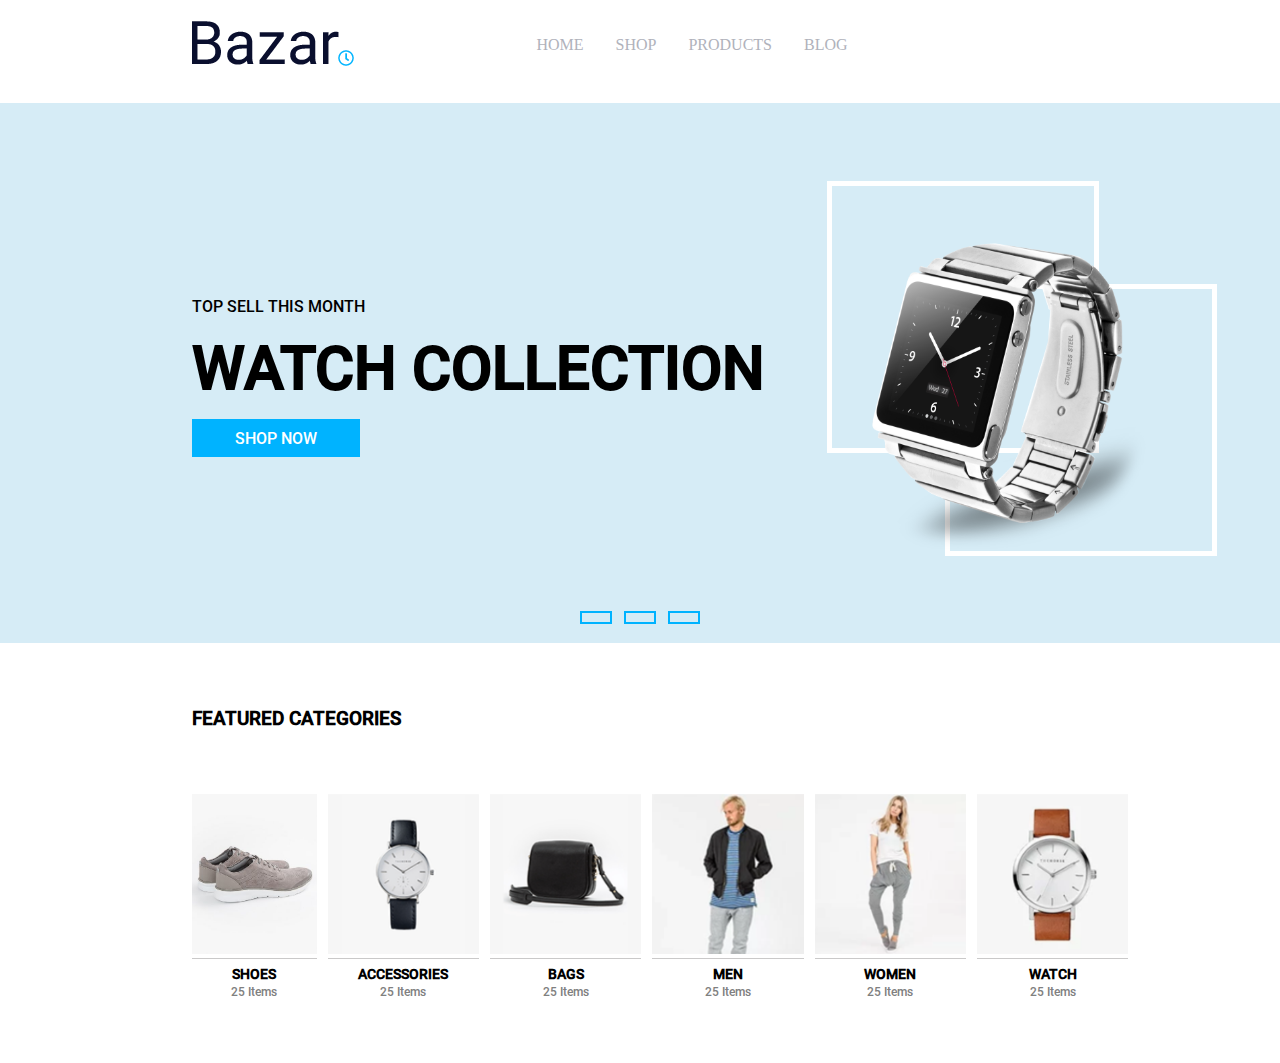
==== index.html @ 5bf284fb "Featured Categories added" ====
<!DOCTYPE html>
<html lang="en">
<head>
    <meta charset="UTF-8">
    <meta name="viewport" content="width=device-width, initial-scale=1.0">
    <title>E-commerce</title>
    <link rel="stylesheet" href="styles/style.css">
    <link rel="stylesheet" href="https://use.fontawesome.com/releases/v5.15.1/css/all.css" integrity="sha384-vp86vTRFVJgpjF9jiIGPEEqYqlDwgyBgEF109VFjmqGmIY/Y4HV4d3Gp2irVfcrp" crossorigin="anonymous">
</head>
<body>
    <header>
        <nav>
            <div class="logo">
                <img src="images/logo.png"  alt="">
            </div>
            <div class="main menu">
                <ul class="nav-links">
                    <li><a href="#">home</a></li>
                    <li><a href="#">Shop</a></li>
                    <li><a href="#">products</a></li>
                    <li><a href="#">blog</a></li>
                </ul>
            </div>
            <div class="icons menu">
                <ul class="nav-icons">
                    <li><a href="#"><i class="fas fa-search"></i></a></li>
                    <li><a href="#"><i class="fas fa-user"></i></a></li>
                    <li><a href="#"><i class="fas fa-heart"></i></a></li>
                    <li><a href="#"><i class="fas fa-shopping-cart"></i></a></li>
                   
                </ul>
            </div>
        </nav>
        
        <div class="slidershow">
<div class="slides">
    <!--Buttons for slider navigation-->
    <input type="radio" name="r" id="r1" checked>   
    <input type="radio" name="r" id="r2">   
    <input type="radio" name="r" id="r3">    
 <div class="slide s1">
     <!--Slider 1-->
     <div class="top-sell">
        <div class="slider">

            <div class="left">
                <p>top sell this month</p>
                <h1>watch collection</h1>
                <a href="#" class="btn">shop now</a>
            </div>
            
            <div class="right">
                <div class="boxPic">
                    <img src="images/watch.png" alt="">
                </div>
              <div class="boxes">
                <div class="upBox box"></div>
                <div class="downBox box"></div>
              </div>
            </div>
        </div>
    </div>
 </div>

       <div class="slide">
            <!--Slider 2-->
        <div class="top-sell">
            <div class="slider">

                <div class="left">
                    <p>top sell this month</p>
                    <h1>Perfume collection</h1>
                    <a href="#" class="btn">shop now</a>
                </div>
                
                <div class="right">
                    <div class="boxPic">
                        <img src="images/perfume.png" alt="">
                    </div>
                  <div class="boxes">
                    <div class="upBox box"></div>
                    <div class="downBox box"></div>
                  </div>
                </div>
            </div>
        </div>
       </div>

       <div class="slide">
        <!--Slider 3-->
   <div class="top-sell">
       <div class="slider">

           <div class="left">
               <p>top sell this month</p>
               <h1>Glasses collection</h1>
               <a href="#" class="btn">shop now</a>
           </div>
           
           <div class="right">
               <div class="boxPic">
                   <img src="images/glasses.png" alt="">
               </div>
             <div class="boxes">
               <div class="upBox box"></div>
               <div class="downBox box"></div>
             </div>
           </div>
       </div>
   </div>
   </div>
    </div>
    <div class="navigation">
        <label for="r1" class="bar"></label>
        <label for="r2" class="bar"></label>
        <label for="r3" class="bar"></label>
    </div>
    </div>
    </header>
    <div class="container">
        <section class="featuredCategories">
            <div class="featuredTitle">
               <div class="featuredLeft"> 
                   <h2>featured categories</h2>
                </div>
               <div class="featuredRight">
                <span><i class="fas fa-arrow-left"></i></span>
                <span><i class="fas fa-arrow-right"></i></span>
               </div>
            </div>
            <!--Content of featured product-->
            <div class="featuredContent">
                <div class="featuredProduct">
                    <div class="featuredBox">
                        <img src="images/0.png" alt="">
                    </div>

                    <div class="featuredData">
                        <h3 class="featuredName">shoes</h3>
                        <div class="featuredNoOfItems">25 Items</div>
                    </div>
                </div>
                <div class="featuredProduct">
                    <div class="featuredBox">
                        <img src="images/2.png" alt="">
                    </div>

                    <div class="featuredData">
                        <h3 class="featuredName">accessories</h3>
                        <div class="featuredNoOfItems">25 Items</div>
                    </div>
                </div>
                <div class="featuredProduct">
                    <div class="featuredBox">
                        <img src="images/3.png" alt="">
                    </div>

                    <div class="featuredData">
                        <h3 class="featuredName">bags</h3>
                        <div class="featuredNoOfItems">25 Items</div>
                    </div>
                </div>
                <div class="featuredProduct">
                    <div class="featuredBox">
                        <img src="images/4.png" alt="">
                    </div>

                    <div class="featuredData">
                        <h3 class="featuredName">men</h3>
                        <div class="featuredNoOfItems">25 Items</div>
                    </div>
                </div>
                <div class="featuredProduct">
                    <div class="featuredBox">
                        <img src="images/5.png" alt="">
                    </div>

                    <div class="featuredData">
                        <h3 class="featuredName">women</h3>
                        <div class="featuredNoOfItems">25 Items</div>
                    </div>
                </div>
                <div class="featuredProduct">
                    <div class="featuredBox">
                        <img src="images/6.png" alt="">
                    </div>

                    <div class="featuredData">
                        <h3 class="featuredName">watch</h3>
                        <div class="featuredNoOfItems">25 Items</div>
                    </div>
                </div>

            </div>
        </section>
    </div>
</body>
</html>
---- styles/style.css ----
:root {
  --grayMain: rgb(176, 178, 187);
  --blueMain: #00b3ff;
  --blueMilky: #d6ecf6;
}
@font-face {
  font-family: Roboto;
  src: url(../fonts/Roboto-Medium.ttf);
}
* {
  margin: 0;
  padding: 0;
  box-sizing: border-box;
}

nav {
  display: flex;
  align-items: center;
  justify-content: space-between;
  height: 10vh;
  width: 70%;
  margin: 0 auto;
}
nav ul {
  display: flex;
  list-style-type: none;
  text-transform: uppercase;
}
nav li {
  margin-left: 2rem;
}
nav a {
  text-decoration: none;
  color: var(--grayMain);
  font-size: 1rem;
  padding-bottom: 2.5rem;
}
nav a:hover {
  border-bottom: 4px solid var(--blueMain);
}

/*End of navbar*/

/*Slider*/

.top-sell {
  margin-top: 0.8rem;
  width: 100%;
  height: 60vh;
  background: var(--blueMilky);
  text-transform: uppercase;
}
.slider {
  width: 70%;
  margin: 0 auto;
  display: flex;
  justify-content: space-between;
  align-items: center;
  min-height: 100%;
}
.slider .left {
  line-height: 1.625;
  text-align: left;
  font-family: "Roboto";
}
.slider .left p {
  font-size: 1rem;
}
.slider .left h1 {
  font-size: 3.75rem;
  margin-bottom: 0.5rem;
}
.slider .btn {
  color: #fff;
  background: var(--blueMain);
  text-decoration: none;
  padding: 0.6rem 2.7rem;
}
.right {
  position: relative;
}
.boxes {
  position: absolute;
  top: 6rem;
  left: 4rem;
}
.box {
  width: 17rem;
  height: 17rem;
  background: transparent;
  border: 5px solid #fff;
  z-index: -1;
}
.upBox {
  position: absolute;
  z-index: 1;
  bottom: 16px;
  right: 53px;
}
.downBox {
  position: absolute;
  z-index: 3;
  right: -65px;
  bottom: -87px;
}
.boxPic {
  z-index: 4;
  width: 21rem;
  height: 21rem;
  position: absolute;
  top: -10rem;
  right: -5rem;
}
.boxPic img {
  width: 100%;
  height: 100%;
}
.slidershow {
  width: 100%;
  height: 100%;
  overflow: hidden;
}
.navigation {
  position: absolute;
  bottom: 1.2rem;
  bottom: 30%;
  left: 50%;
  transform: translateX(-50%);
  display: flex;
}
.bar {
  width: 2rem;
  height: 0.8rem;
  border: 2px solid var(--blueMain);
  margin: 6px;
  cursor: pointer;
  transition: 0.4s;
}
.bar:hover {
  background: var(--blueMain);
}
input[name="r"] {
  position: absolute;
  visibility: hidden;
}
.slides {
  width: 300%;
  display: flex;
}
.slide {
  width: 33.33333%;
  transition: 0.6s;
}
#r1:checked ~ .s1 {
  margin-left: 0;
}
#r2:checked ~ .s1 {
  margin-left: -33.33333%;
}
#r3:checked ~ .s1 {
  margin-left: -66.66666%;
}

/*FEATURED CATEGORIES*/

.container {
  width: 70%;
  margin: 4rem auto;
}
.featuredTitle {
  display: flex;
  align-items: center;
  justify-content: space-between;
}
.featuredLeft {
  text-transform: uppercase;
  font-family: "Roboto";
  font-size: 0.8rem;
}
.featuredRight span {
  margin-right: 1rem;
}
/*CONTENT OF FEATURED CATEGORIES*/
.featuredContent {
  margin: 4rem auto;
  display: grid;
  grid-template-columns: repeat(6, 1fr);
  grid-column-gap: 0.7rem;
  width: 100%;
}
.featuredBox {
  border-bottom: 1px solid rgba(161, 159, 159, 0.562);
}
.featuredData {
  text-align: center;
  text-transform: uppercase;
  font-family: "Roboto";
  font-size: 0.75rem;
  margin-top: 0.45rem;
}
.featuredData .featuredNoOfItems {
  color: gray;
  text-transform: capitalize;
  margin-top: 0.2rem;
}
.featuredBox img {
  height: 10rem;
}

@media only screen and (max-width: 768px) {
  .slider {
    width: 100%;
  }
  .slider .right {
    display: none;
  }
  .slider .left {
    width: 100%;
    display: flex;
    flex-direction: column;
    align-items: center;
    justify-content: center;
    line-height: 1.5;
    text-align: center;
  }

  .slider .left h1 {
    font-size: 3.3rem;
    line-height: 1;
    margin: 2rem auto;
  }
  .slider .btn {
    padding: 0.5rem 2rem;
  }
  .bar {
    width: 1.8rem;
    height: 0.8;
  }
}
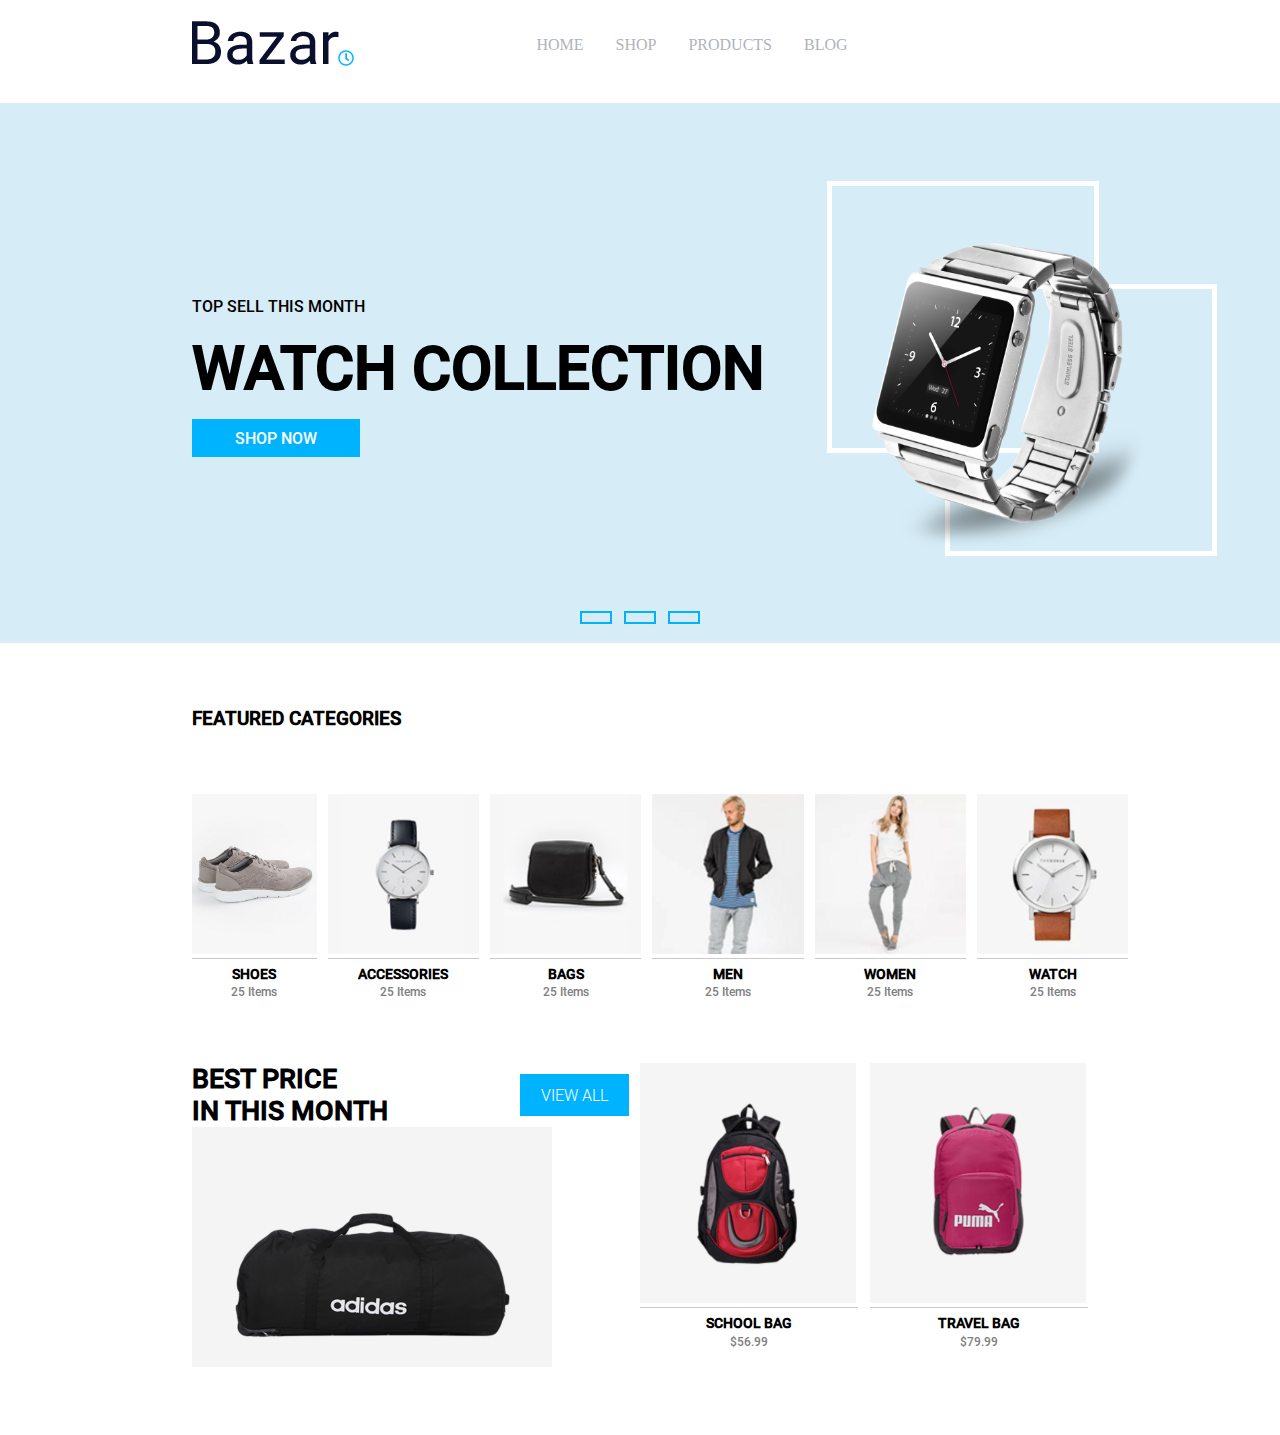
==== commit bc309885: "Best price in this month products added" ====
--- a/index.html
+++ b/index.html
@@ -139,6 +139,9 @@
                         <h3 class="featuredName">shoes</h3>
                         <div class="featuredNoOfItems">25 Items</div>
                     </div>
+                    <div class="info">
+                        <a href="#" class="button">view all</a>
+                    </div>
                 </div>
                 <div class="featuredProduct">
                     <div class="featuredBox">
@@ -149,6 +152,9 @@
                         <h3 class="featuredName">accessories</h3>
                         <div class="featuredNoOfItems">25 Items</div>
                     </div>
+                    <div class="info">
+                        <a href="#" class="button">view all</a>
+                    </div>
                 </div>
                 <div class="featuredProduct">
                     <div class="featuredBox">
@@ -159,6 +165,9 @@
                         <h3 class="featuredName">bags</h3>
                         <div class="featuredNoOfItems">25 Items</div>
                     </div>
+                    <div class="info">
+                        <a href="#" class="button">view all</a>
+                    </div>
                 </div>
                 <div class="featuredProduct">
                     <div class="featuredBox">
@@ -169,6 +178,9 @@
                         <h3 class="featuredName">men</h3>
                         <div class="featuredNoOfItems">25 Items</div>
                     </div>
+                    <div class="info">
+                        <a href="#" class="button">view all</a>
+                    </div>
                 </div>
                 <div class="featuredProduct">
                     <div class="featuredBox">
@@ -179,6 +191,9 @@
                         <h3 class="featuredName">women</h3>
                         <div class="featuredNoOfItems">25 Items</div>
                     </div>
+                    <div class="info">
+                        <a href="#" class="button">view all</a>
+                    </div>
                 </div>
                 <div class="featuredProduct">
                     <div class="featuredBox">
@@ -189,8 +204,44 @@
                         <h3 class="featuredName">watch</h3>
                         <div class="featuredNoOfItems">25 Items</div>
                     </div>
-                </div>
-
+                    <div class="info">
+                        <a href="#" class="button">view all</a>
+                    </div>
+                </div>
+
+            </div>
+            <div class="bestPrice">
+                <div class="featuredProduct price">
+                    <div class="bestPrice_title">
+                        <h2>best price <br> in this month</h2>
+                        <a href="#" class="button">view all</a>
+                    </div>
+                    <div class="featuredBox price priceFirst">
+                        <img src="images/7.png" alt="">
+                    </div>
+
+                </div>
+                <div class="featuredProduct price">
+                    <div class="featuredBox pricePic">
+                        <img src="images/8.png" alt="">
+                    </div>
+
+                    <div class="featuredData">
+                        <h3 class="featuredName">school bag</h3>
+                        <div class="featuredNoOfItems">$56.99</div>
+                    </div>
+                    
+                </div>
+                <div class="featuredProduct price">
+                    <div class="featuredBox pricePic">
+                        <img src="images/9.png" alt="">
+                    </div>
+
+                    <div class="featuredData">
+                        <h3 class="featuredName">travel bag</h3>
+                        <div class="featuredNoOfItems">$79.99</div>
+                    </div>
+                </div>
             </div>
         </section>
     </div>
--- a/styles/style.css
+++ b/styles/style.css
@@ -6,6 +6,10 @@
 @font-face {
   font-family: Roboto;
   src: url(../fonts/Roboto-Medium.ttf);
+}
+@font-face {
+  font-family: RobotoLight;
+  src: url(../fonts/Roboto-Light.ttf);
 }
 * {
   margin: 0;
@@ -180,6 +184,9 @@
 .featuredRight span {
   margin-right: 1rem;
 }
+.featuredRight span:hover {
+  cursor: pointer;
+}
 /*CONTENT OF FEATURED CATEGORIES*/
 .featuredContent {
   margin: 4rem auto;
@@ -207,6 +214,92 @@
   height: 10rem;
 }
 
+/*Hover on featured product*/
+.featuredProduct {
+  position: relative;
+}
+.featuredContent > .featuredProduct::before {
+  content: "";
+  position: absolute;
+  top: 0;
+  left: 0;
+  display: block;
+  width: 100%;
+  height: 100%;
+  background: #212642ec;
+  z-index: 2;
+  transition: 0.3s all;
+  opacity: 0;
+}
+.featuredProduct:hover::before {
+  opacity: 1;
+}
+
+.featuredProduct .info {
+  position: absolute;
+  z-index: 3;
+  color: #fff;
+  opacity: 0;
+  transition: 0.5s all;
+  top: 50%;
+  left: 50%;
+  transform: translate(-50%, -50%);
+  width: 100%;
+  /*Display flex is set so the button can take width of 100% of parent element*/
+  display: flex;
+  justify-content: center;
+  text-align: center;
+}
+.featuredProduct .info .button {
+  color: #fff;
+  background: var(--blueMain);
+  text-decoration: none;
+  text-transform: uppercase;
+  width: 100%;
+  padding: 0.7rem 0.1rem;
+  font-family: "RobotoLight";
+}
+
+.featuredProduct:hover .info {
+  opacity: 1;
+}
+
+/*Best price in this month*/
+.bestPrice {
+  display: grid;
+  grid-template-columns: 2fr 1fr 1fr;
+  grid-column-gap: 0.7rem;
+  width: 100%;
+}
+
+.bestPrice_title {
+  display: flex;
+  align-items: center;
+  justify-content: space-between;
+}
+.bestPrice_title h2 {
+  width: 50%;
+  text-transform: uppercase;
+  text-align: left;
+  font-family: "Roboto";
+  font-size: 1.7rem;
+}
+.bestPrice_title .button {
+  color: #fff;
+  background: var(--blueMain);
+  text-decoration: none;
+  text-transform: uppercase;
+  width: 25%;
+  padding: 0.7rem 0.1rem;
+  font-family: "RobotoLight";
+  text-align: center;
+}
+.priceFirst {
+  border-bottom: none;
+}
+.price img {
+  height: 15rem;
+}
 @media only screen and (max-width: 768px) {
   .slider {
     width: 100%;
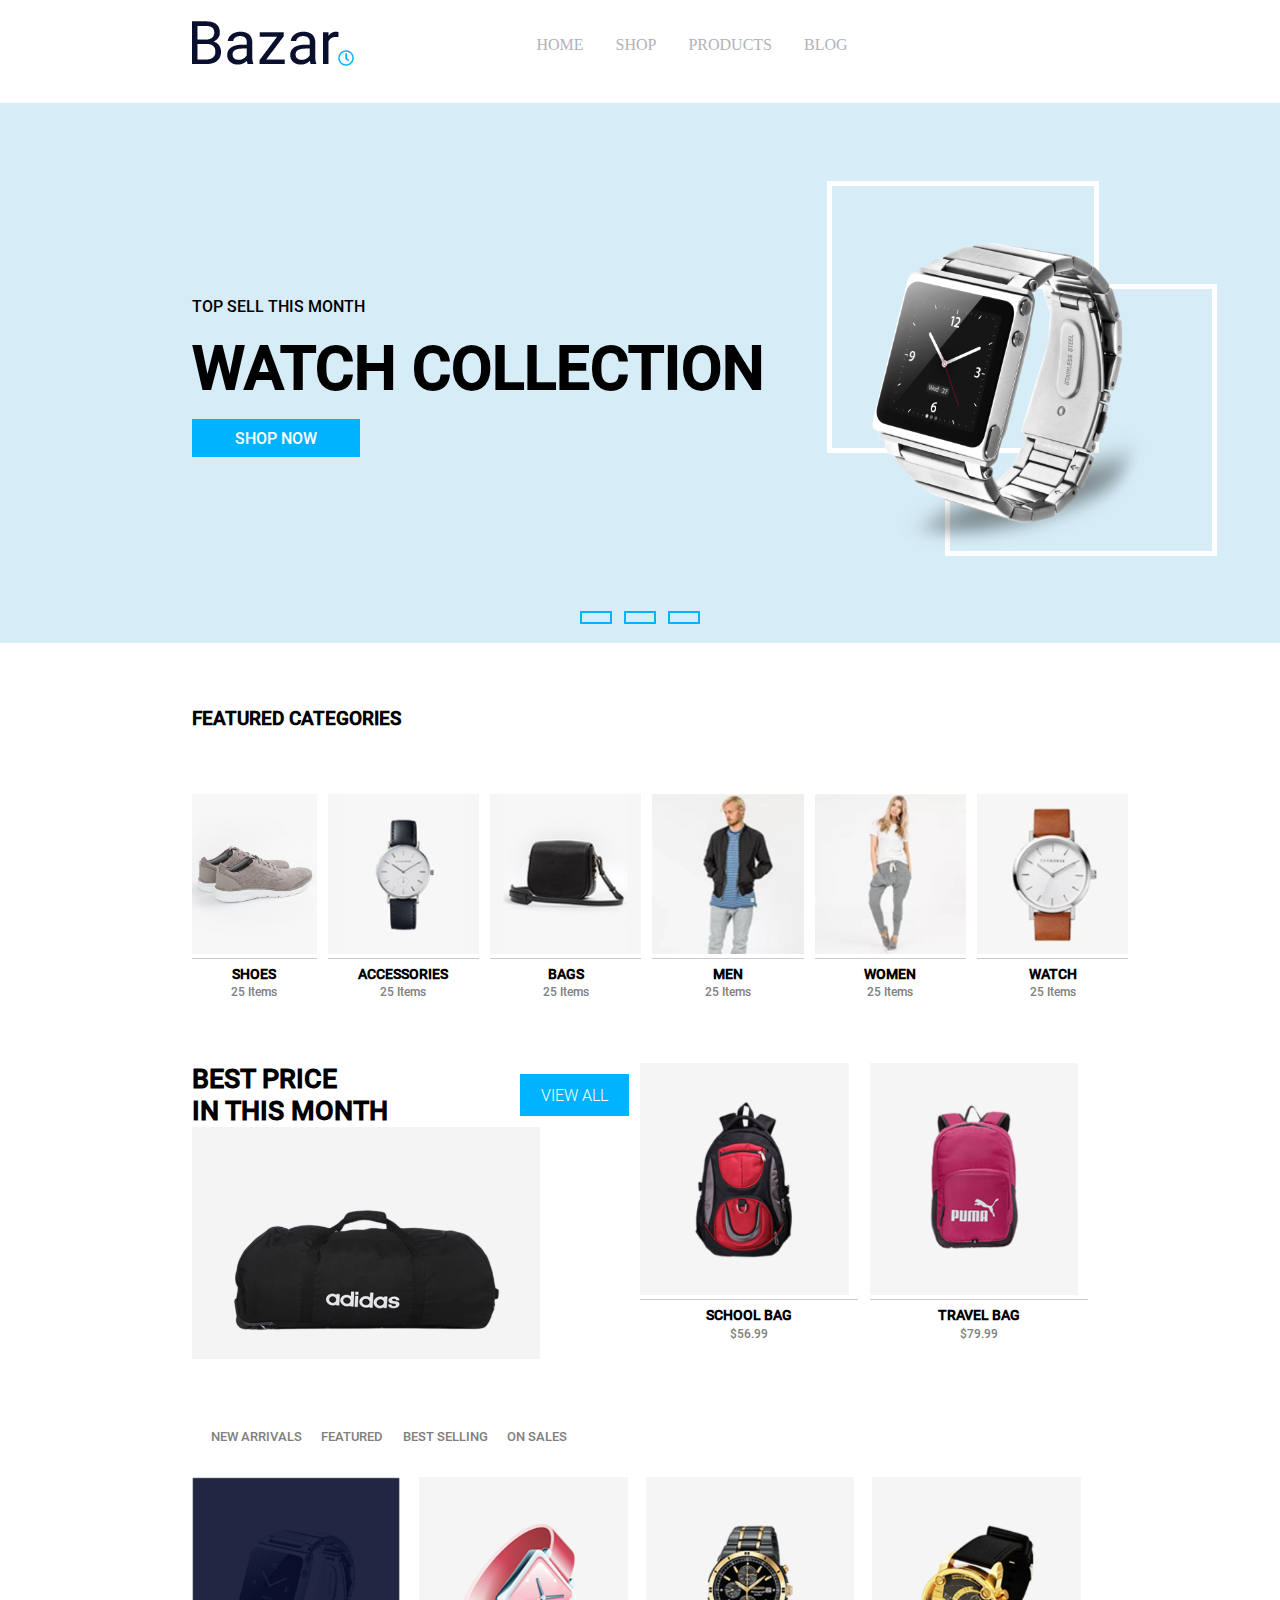
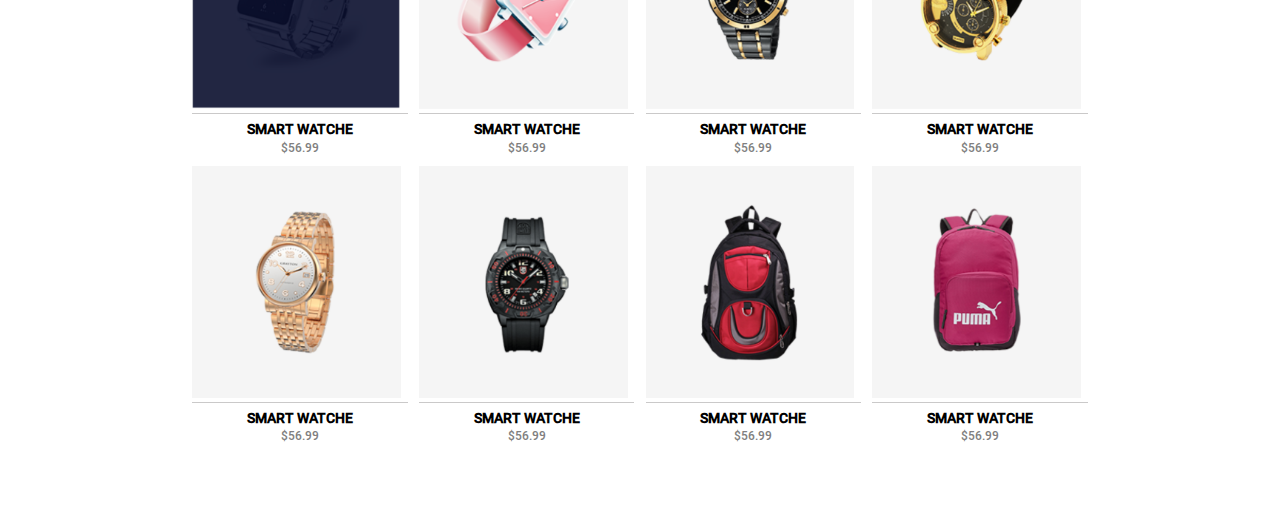
==== commit 59807b9c: "New Arrivals Products added" ====
--- a/index.html
+++ b/index.html
@@ -244,6 +244,99 @@
                 </div>
             </div>
         </section>
+        <section class="newArrivals">
+            <div class="featuredTitle">
+                <div class="featuredLeft arrivals"> 
+                    <ul>
+                        <li><a href="#">new arrivals</a></li>
+                        <li><a href="#">Featured</a></li>
+                        <li><a href="#">best selling</a></li>
+                        <li><a href="#">on sales</a></li>
+                    </ul>
+                 </div>
+                <div class="featuredRight">
+                 <span><i class="fas fa-arrow-left"></i></span>
+                 <span><i class="fas fa-arrow-right"></i></span>
+                </div>
+             </div>
+             <div class="newArrivals_products">
+                <div class="featuredProduct price">
+                    <div class="featuredBox pricePic">
+                        <img src="images/10.png" alt="">
+                    </div>
+                    <div class="featuredData">
+                        <h3 class="featuredName">Smart Watche</h3>
+                        <div class="featuredNoOfItems">$56.99</div>
+                    </div>
+                </div>
+                <div class="featuredProduct price">
+                    <div class="featuredBox pricePic">
+                        <img src="images/11.png" alt="">
+                    </div>
+                    <div class="featuredData">
+                        <h3 class="featuredName">Smart Watche</h3>
+                        <div class="featuredNoOfItems">$56.99</div>
+                    </div>
+                </div>
+                <div class="featuredProduct price">
+                    <div class="featuredBox pricePic">
+                        <img src="images/12.png" alt="">
+                    </div>
+                    <div class="featuredData">
+                        <h3 class="featuredName">Smart Watche</h3>
+                        <div class="featuredNoOfItems">$56.99</div>
+                    </div>
+                </div>
+                <div class="featuredProduct price">
+                    <div class="featuredBox pricePic">
+                        <img src="images/13.png" alt="">
+                    </div>
+                    <div class="featuredData">
+                        <h3 class="featuredName">Smart Watche</h3>
+                        <div class="featuredNoOfItems">$56.99</div>
+                    </div>
+                </div>
+
+                <!--Row 2-->
+
+                <div class="featuredProduct price">
+                    <div class="featuredBox pricePic">
+                        <img src="images/14.png" alt="">
+                    </div>
+                    <div class="featuredData">
+                        <h3 class="featuredName">Smart Watche</h3>
+                        <div class="featuredNoOfItems">$56.99</div>
+                    </div>
+                </div>
+                <div class="featuredProduct price">
+                    <div class="featuredBox pricePic">
+                        <img src="images/15.png" alt="">
+                    </div>
+                    <div class="featuredData">
+                        <h3 class="featuredName">Smart Watche</h3>
+                        <div class="featuredNoOfItems">$56.99</div>
+                    </div>
+                </div>
+                <div class="featuredProduct price">
+                    <div class="featuredBox pricePic">
+                        <img src="images/16.png" alt="">
+                    </div>
+                    <div class="featuredData">
+                        <h3 class="featuredName">Smart Watche</h3>
+                        <div class="featuredNoOfItems">$56.99</div>
+                    </div>
+                </div>
+                <div class="featuredProduct price">
+                    <div class="featuredBox pricePic">
+                        <img src="images/17.png" alt="">
+                    </div>
+                    <div class="featuredData">
+                        <h3 class="featuredName">Smart Watche</h3>
+                        <div class="featuredNoOfItems">$56.99</div>
+                    </div>
+                </div>
+             </div>
+        </section>
     </div>
 </body>
 </html>
--- a/styles/style.css
+++ b/styles/style.css
@@ -298,8 +298,41 @@
   border-bottom: none;
 }
 .price img {
-  height: 15rem;
-}
+  height: 14.5rem;
+}
+
+/*NEW ARRIVALS*/
+.newArrivals {
+  margin: 4rem auto;
+  width: 100%;
+}
+.arrivals ul {
+  display: flex;
+  list-style-type: none;
+}
+.arrivals li {
+  margin-left: 1.2rem;
+}
+.arrivals a {
+  text-decoration: none;
+  text-transform: uppercase;
+  color: gray;
+}
+.arrivals a:hover {
+  color: var(--blueMain);
+}
+
+/*NEW ARRIVALS PRODUCTS*/
+
+.newArrivals_products {
+  margin: 2rem auto;
+  display: grid;
+  grid-template-columns: repeat(4, 1fr);
+  grid-column-gap: 0.7rem;
+  row-gap: 0.7rem;
+  width: 100%;
+}
+
 @media only screen and (max-width: 768px) {
   .slider {
     width: 100%;
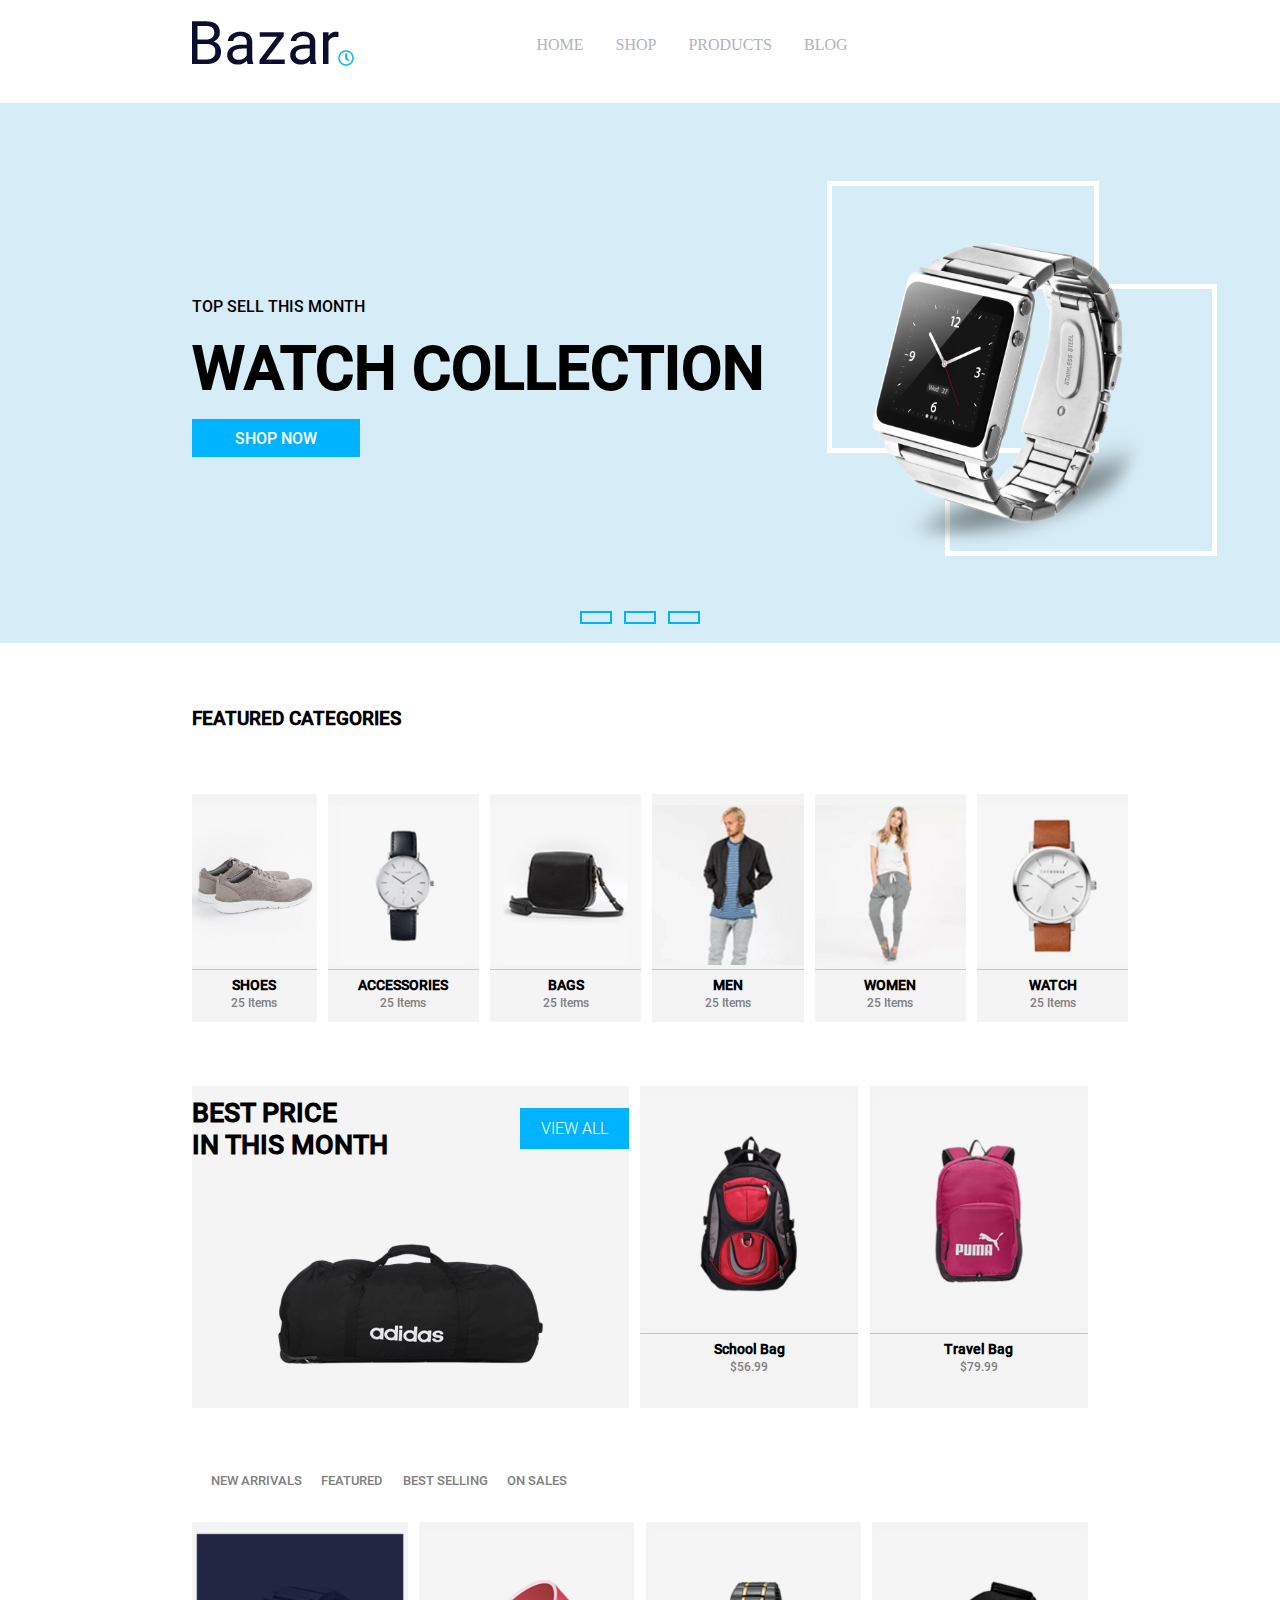
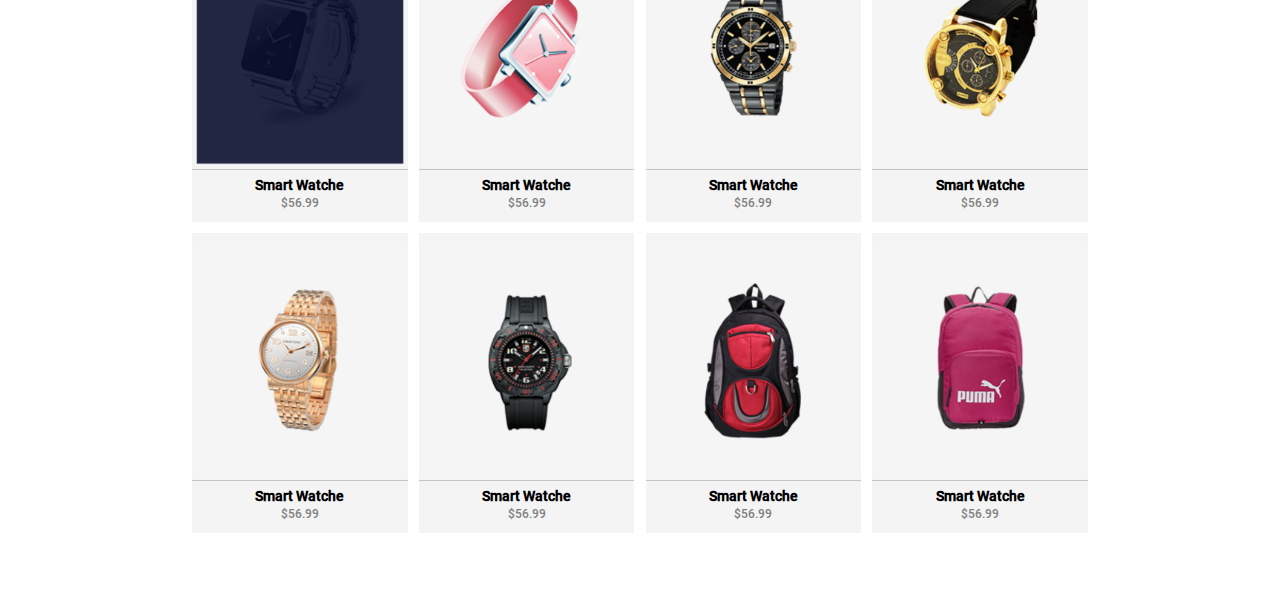
==== commit ad99e852: "Hover behavior on new arrivals added (background color and set of icons)" ====
--- a/index.html
+++ b/index.html
@@ -136,7 +136,7 @@
                     </div>
 
                     <div class="featuredData">
-                        <h3 class="featuredName">shoes</h3>
+                        <h3 class="featuredName uppercase">shoes</h3>
                         <div class="featuredNoOfItems">25 Items</div>
                     </div>
                     <div class="info">
@@ -149,7 +149,7 @@
                     </div>
 
                     <div class="featuredData">
-                        <h3 class="featuredName">accessories</h3>
+                        <h3 class="featuredName uppercase">accessories</h3>
                         <div class="featuredNoOfItems">25 Items</div>
                     </div>
                     <div class="info">
@@ -162,7 +162,7 @@
                     </div>
 
                     <div class="featuredData">
-                        <h3 class="featuredName">bags</h3>
+                        <h3 class="featuredName uppercase">bags</h3>
                         <div class="featuredNoOfItems">25 Items</div>
                     </div>
                     <div class="info">
@@ -175,7 +175,7 @@
                     </div>
 
                     <div class="featuredData">
-                        <h3 class="featuredName">men</h3>
+                        <h3 class="featuredName uppercase">men</h3>
                         <div class="featuredNoOfItems">25 Items</div>
                     </div>
                     <div class="info">
@@ -188,7 +188,7 @@
                     </div>
 
                     <div class="featuredData">
-                        <h3 class="featuredName">women</h3>
+                        <h3 class="featuredName uppercase">women</h3>
                         <div class="featuredNoOfItems">25 Items</div>
                     </div>
                     <div class="info">
@@ -201,7 +201,7 @@
                     </div>
 
                     <div class="featuredData">
-                        <h3 class="featuredName">watch</h3>
+                        <h3 class="featuredName uppercase">watch</h3>
                         <div class="featuredNoOfItems">25 Items</div>
                     </div>
                     <div class="info">
@@ -259,6 +259,7 @@
                  <span><i class="fas fa-arrow-right"></i></span>
                 </div>
              </div>
+
              <div class="newArrivals_products">
                 <div class="featuredProduct price">
                     <div class="featuredBox pricePic">
@@ -268,7 +269,14 @@
                         <h3 class="featuredName">Smart Watche</h3>
                         <div class="featuredNoOfItems">$56.99</div>
                     </div>
-                </div>
+                    <div class="hoverElement">
+                        <div class="hoverIcons">
+                            <span><i class="fas fa-shopping-cart"></i></span>
+                            <span><i class="fas fa-heart"></i></span>
+                            <span><i class="fas fa-search"></i></span>
+                        </div></div>
+                </div>
+
                 <div class="featuredProduct price">
                     <div class="featuredBox pricePic">
                         <img src="images/11.png" alt="">
@@ -277,7 +285,14 @@
                         <h3 class="featuredName">Smart Watche</h3>
                         <div class="featuredNoOfItems">$56.99</div>
                     </div>
-                </div>
+                    <div class="hoverElement">
+                        <div class="hoverIcons">
+                            <span><i class="fas fa-shopping-cart"></i></span>
+                            <span><i class="fas fa-heart"></i></span>
+                            <span><i class="fas fa-search"></i></span>
+                        </div></div>
+                </div>
+
                 <div class="featuredProduct price">
                     <div class="featuredBox pricePic">
                         <img src="images/12.png" alt="">
@@ -286,7 +301,14 @@
                         <h3 class="featuredName">Smart Watche</h3>
                         <div class="featuredNoOfItems">$56.99</div>
                     </div>
-                </div>
+                    <div class="hoverElement">
+                        <div class="hoverIcons">
+                            <span><i class="fas fa-shopping-cart"></i></span>
+                            <span><i class="fas fa-heart"></i></span>
+                            <span><i class="fas fa-search"></i></span>
+                        </div></div>
+                </div>
+
                 <div class="featuredProduct price">
                     <div class="featuredBox pricePic">
                         <img src="images/13.png" alt="">
@@ -295,6 +317,12 @@
                         <h3 class="featuredName">Smart Watche</h3>
                         <div class="featuredNoOfItems">$56.99</div>
                     </div>
+                    <div class="hoverElement">
+                        <div class="hoverIcons">
+                            <span><i class="fas fa-shopping-cart"></i></span>
+                            <span><i class="fas fa-heart"></i></span>
+                            <span><i class="fas fa-search"></i></span>
+                        </div></div>
                 </div>
 
                 <!--Row 2-->
@@ -307,7 +335,14 @@
                         <h3 class="featuredName">Smart Watche</h3>
                         <div class="featuredNoOfItems">$56.99</div>
                     </div>
-                </div>
+                    <div class="hoverElement">
+                        <div class="hoverIcons">
+                            <span><i class="fas fa-shopping-cart"></i></span>
+                            <span><i class="fas fa-heart"></i></span>
+                            <span><i class="fas fa-search"></i></span>
+                        </div></div>
+                </div>
+
                 <div class="featuredProduct price">
                     <div class="featuredBox pricePic">
                         <img src="images/15.png" alt="">
@@ -316,7 +351,14 @@
                         <h3 class="featuredName">Smart Watche</h3>
                         <div class="featuredNoOfItems">$56.99</div>
                     </div>
-                </div>
+                    <div class="hoverElement">
+                        <div class="hoverIcons">
+                            <span><i class="fas fa-shopping-cart"></i></span>
+                            <span><i class="fas fa-heart"></i></span>
+                            <span><i class="fas fa-search"></i></span>
+                        </div></div>
+                </div>
+
                 <div class="featuredProduct price">
                     <div class="featuredBox pricePic">
                         <img src="images/16.png" alt="">
@@ -325,7 +367,14 @@
                         <h3 class="featuredName">Smart Watche</h3>
                         <div class="featuredNoOfItems">$56.99</div>
                     </div>
-                </div>
+                    <div class="hoverElement">
+                        <div class="hoverIcons">
+                            <span><i class="fas fa-shopping-cart"></i></span>
+                            <span><i class="fas fa-heart"></i></span>
+                            <span><i class="fas fa-search"></i></span>
+                        </div></div>
+                </div>
+
                 <div class="featuredProduct price">
                     <div class="featuredBox pricePic">
                         <img src="images/17.png" alt="">
@@ -334,6 +383,12 @@
                         <h3 class="featuredName">Smart Watche</h3>
                         <div class="featuredNoOfItems">$56.99</div>
                     </div>
+                    <div class="hoverElement">
+                    <div class="hoverIcons">
+                        <span><i class="fas fa-shopping-cart"></i></span>
+                        <span><i class="fas fa-heart"></i></span>
+                        <span><i class="fas fa-search"></i></span>
+                    </div></div>
                 </div>
              </div>
         </section>
--- a/styles/style.css
+++ b/styles/style.css
@@ -200,10 +200,13 @@
 }
 .featuredData {
   text-align: center;
-  text-transform: uppercase;
+  text-transform: capitalize;
   font-family: "Roboto";
   font-size: 0.75rem;
   margin-top: 0.45rem;
+}
+.featuredData .uppercase {
+  text-transform: uppercase;
 }
 .featuredData .featuredNoOfItems {
   color: gray;
@@ -214,10 +217,13 @@
   height: 10rem;
 }
 
-/*Hover on featured product*/
 .featuredProduct {
   position: relative;
-}
+  background-color: #f4f4f4;
+  padding: 0.7rem 0;
+  text-align: center;
+}
+/*Hover on featured product*/
 .featuredContent > .featuredProduct::before {
   content: "";
   position: absolute;
@@ -331,6 +337,53 @@
   grid-column-gap: 0.7rem;
   row-gap: 0.7rem;
   width: 100%;
+}
+
+/*NEW ARRIVALS PRODUCTS HOVEEER*/
+.newArrivals_products > .featuredProduct {
+  position: relative;
+}
+.newArrivals_products > .featuredProduct::before {
+  content: "";
+  position: absolute;
+  top: 0;
+  left: 0;
+  display: block;
+  width: 100%;
+  height: 82%;
+  background: #212642ec;
+  z-index: 2;
+  transition: 0.3s all;
+  opacity: 0;
+}
+.featuredProduct:hover::before {
+  opacity: 1;
+}
+.hoverElement {
+  position: absolute;
+  width: 100%;
+  bottom: 4.4rem;
+  z-index: 3;
+  transition: 0.5s all;
+  opacity: 0;
+}
+.featuredProduct:hover .hoverElement {
+  opacity: 1;
+}
+.hoverIcons {
+  background: #fff;
+  width: 60%;
+  display: flex;
+  justify-content: space-around;
+  align-items: center;
+  padding: 0.6rem 0rem;
+  margin: 0 auto;
+}
+.hoverIcons i {
+  font-size: 0.93rem;
+}
+.hoverIcons i:hover {
+  cursor: pointer;
 }
 
 @media only screen and (max-width: 768px) {
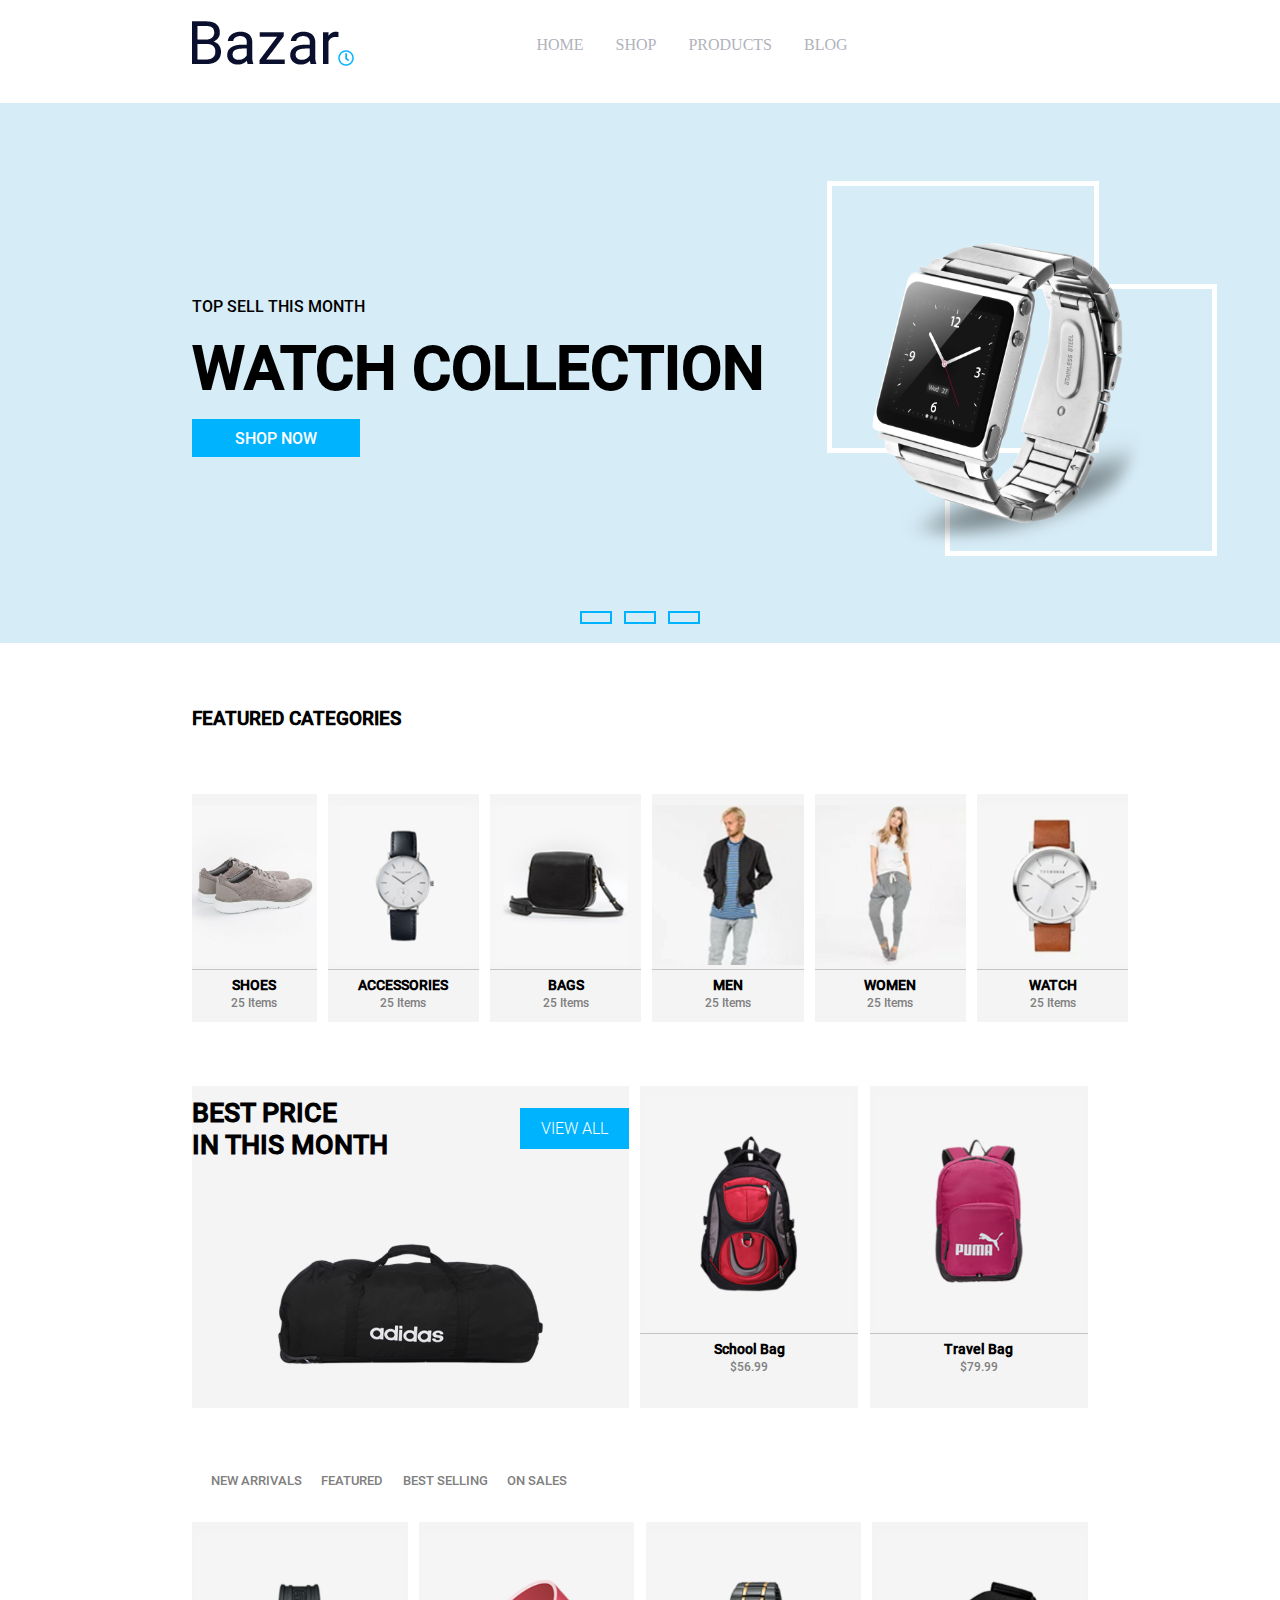
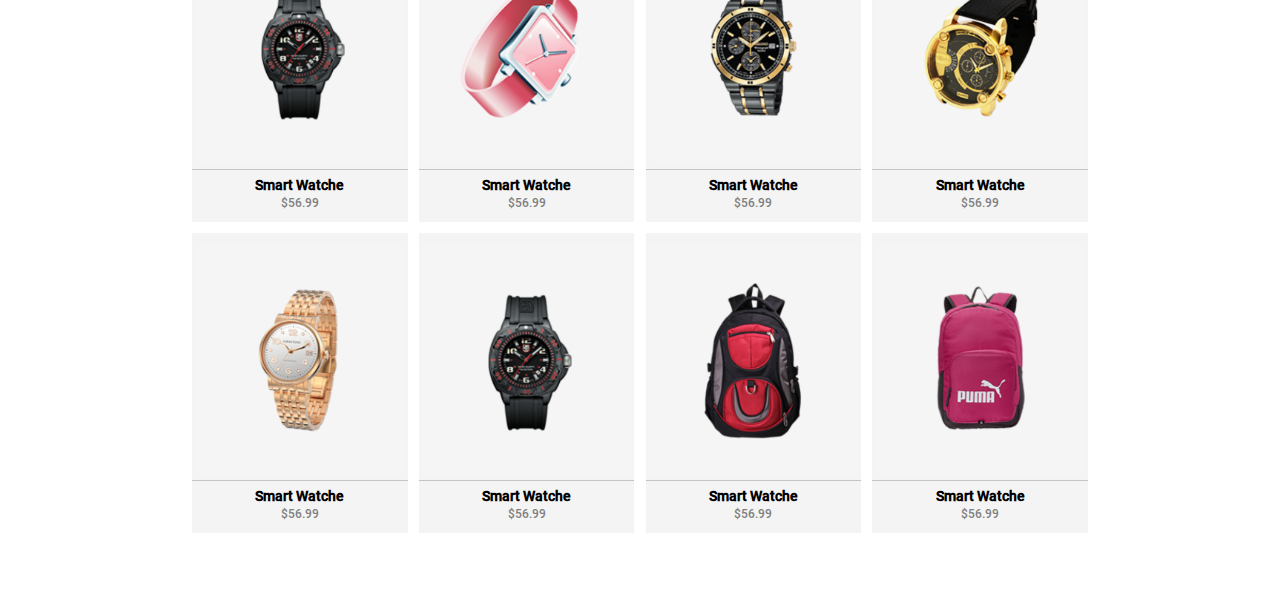
==== commit f975d55b: "About us page added" ====
--- a/index.html
+++ b/index.html
@@ -18,7 +18,7 @@
                     <li><a href="#">home</a></li>
                     <li><a href="#">Shop</a></li>
                     <li><a href="#">products</a></li>
-                    <li><a href="#">blog</a></li>
+                    <li><a href="structure/aboutUs.html">blog</a></li>
                 </ul>
             </div>
             <div class="icons menu">
@@ -263,7 +263,7 @@
              <div class="newArrivals_products">
                 <div class="featuredProduct price">
                     <div class="featuredBox pricePic">
-                        <img src="images/10.png" alt="">
+                        <img src="images/15.png" alt="">
                     </div>
                     <div class="featuredData">
                         <h3 class="featuredName">Smart Watche</h3>
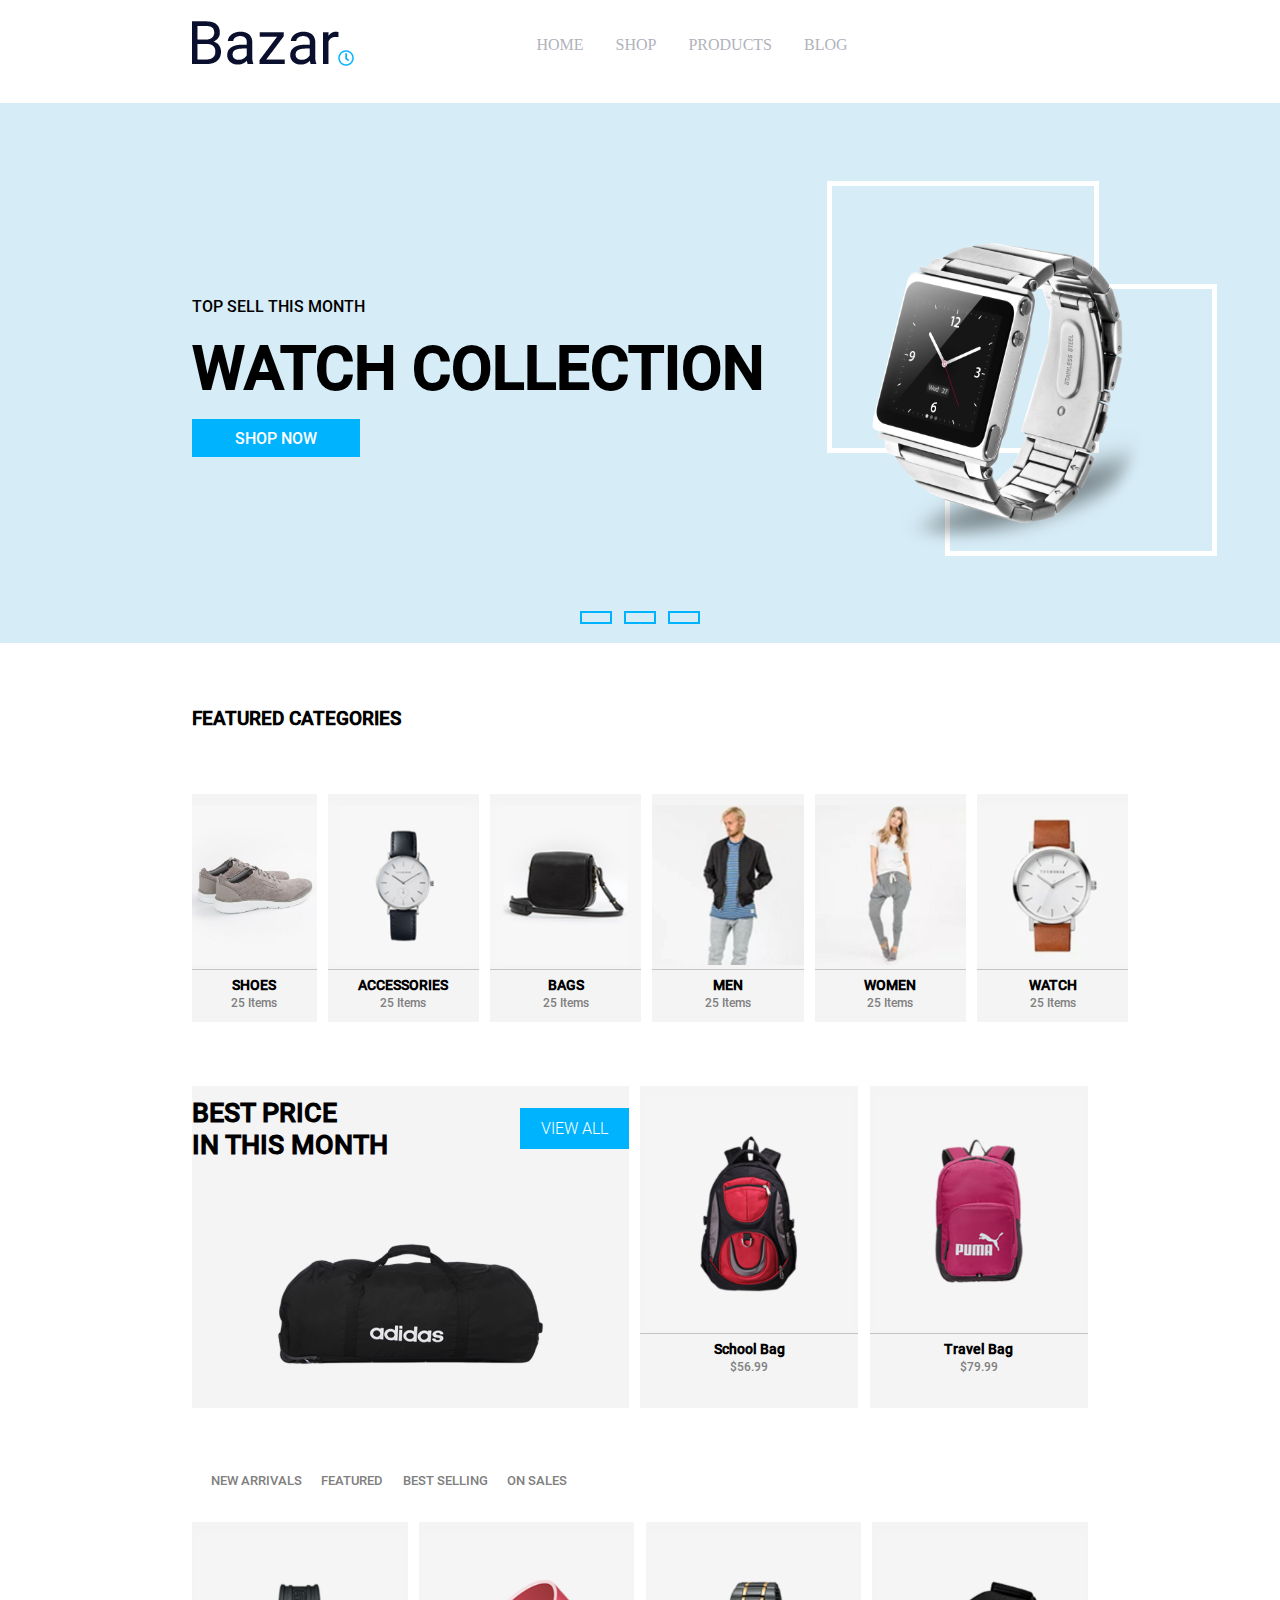
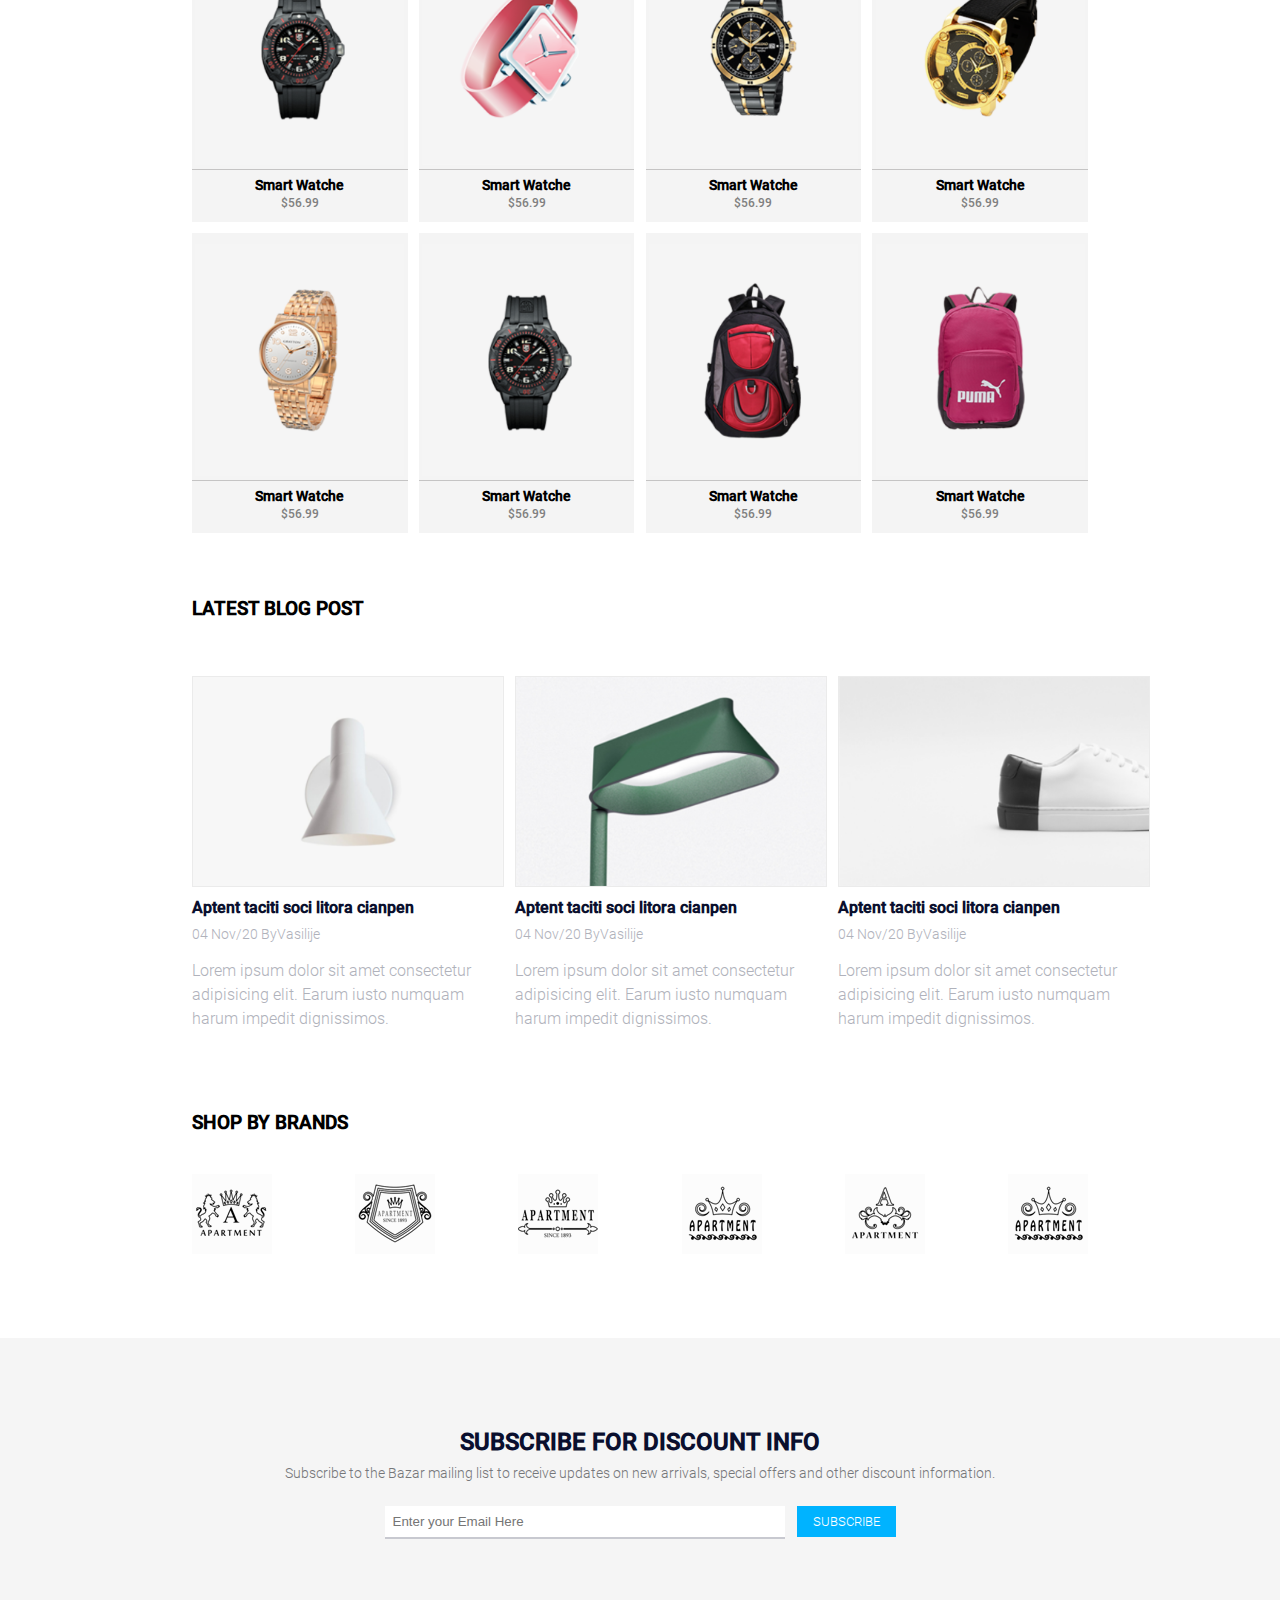
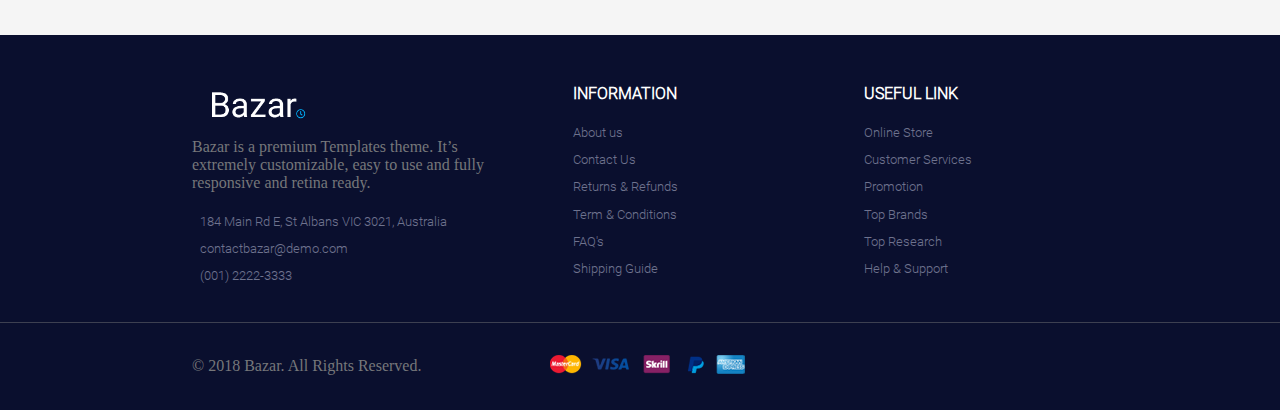
==== commit f1932a6e: "Complete project" ====
--- a/index.html
+++ b/index.html
@@ -6,6 +6,10 @@
     <title>E-commerce</title>
     <link rel="stylesheet" href="styles/style.css">
     <link rel="stylesheet" href="https://use.fontawesome.com/releases/v5.15.1/css/all.css" integrity="sha384-vp86vTRFVJgpjF9jiIGPEEqYqlDwgyBgEF109VFjmqGmIY/Y4HV4d3Gp2irVfcrp" crossorigin="anonymous">
+    <link
+    rel="stylesheet"
+    href="https://cdnjs.cloudflare.com/ajax/libs/animate.css/4.1.1/animate.min.css"
+  />
 </head>
 <body>
     <header>
@@ -128,6 +132,7 @@
                 <span><i class="fas fa-arrow-right"></i></span>
                </div>
             </div>
+            
             <!--Content of featured product-->
             <div class="featuredContent">
                 <div class="featuredProduct">
@@ -210,6 +215,7 @@
                 </div>
 
             </div>
+            
             <div class="bestPrice">
                 <div class="featuredProduct price">
                     <div class="bestPrice_title">
@@ -392,7 +398,147 @@
                 </div>
              </div>
         </section>
+
+        <section class="latestBlogPost">
+            <div class="featuredTitle">
+                <div class="featuredLeft"> 
+                    <h2>latest blog post</h2>
+                 </div>
+                <div class="featuredRight">
+                 <span><i class="fas fa-arrow-left"></i></span>
+                 <span><i class="fas fa-arrow-right"></i></span>
+                </div>
+             </div>
+             <div class="latestProducts">
+                 <div class="latestProduct">
+                     <div class="latestProductImg">
+                         <img src="images/18.png" alt="">
+                     </div>
+                     <div class="latestProductData">
+                         <h3>Aptent taciti soci litora cianpen</h3>
+                         <span>04 Nov/20 ByVasilije</span>
+                         <p>Lorem ipsum dolor sit amet consectetur adipisicing elit. Earum iusto numquam harum impedit dignissimos. </p>
+                     </div>
+                 </div>
+                 <div class="latestProduct">
+                    <div class="latestProductImg">
+                        <img src="images/19.png" alt="">
+                    </div>
+                    <div class="latestProductData">
+                        <h3>Aptent taciti soci litora cianpen</h3>
+                        <span>04 Nov/20 ByVasilije</span>
+                        <p>Lorem ipsum dolor sit amet consectetur adipisicing elit. Earum iusto numquam harum impedit dignissimos. </p>
+                    </div>
+                </div>
+                <div class="latestProduct">
+                    <div class="latestProductImg">
+                        <img src="images/20.png" alt="">
+                    </div>
+                    <div class="latestProductData">
+                        <h3>Aptent taciti soci litora cianpen</h3>
+                        <span>04 Nov/20 ByVasilije</span>
+                        <p>Lorem ipsum dolor sit amet consectetur adipisicing elit. Earum iusto numquam harum impedit dignissimos. </p>
+                    </div>
+                </div>
+             </div>
+        </section>
+
+        <section class="shopByBrands">
+            <div class="featuredTitle">
+                <div class="featuredLeft"> 
+                    <h2>shop by brands</h2>
+                 </div>
+                <div class="featuredRight">
+                 <span><i class="fas fa-arrow-left"></i></span>
+                 <span><i class="fas fa-arrow-right"></i></span>
+                </div>
+             </div>
+             <div class="brands">
+                 <ul>
+                    <li><img src="images/brand-6.png" alt=""></li>
+                    <li><img src="images/brand-1.png" alt=""></li>
+                    <li><img src="images/brand-2.png" alt=""></li>
+                    <li><img src="images/brand-3(1).png" alt=""></li>
+                    <li><img src="images/brand-4.png" alt=""></li>
+                    <li><img src="images/brand-3(1).png" alt=""></li>
+                 </ul>
+             </div>
+        </section>
+       
+       
+        
     </div>
+    <div class="subscribe">
+        <div class="subContent">
+            <div class="subTitle">
+                <h1>subscribe for discount info</h1>
+                <p>Subscribe to the Bazar mailing list to receive updates on new arrivals, special offers and other discount information.</p>
+               </div>
+               <div class="subInput">
+                   <input class="inputEmail" type="text" placeholder="Enter your Email Here">
+                   <input type="submit" class="inputButton" value="SUBSCRIBE">
+               </div>
+        </div>
+     </div>
+     <footer>
+         <div class="footerInfo">
+             <div class="footerLeft fBox">
+                 <img src="images/logoF.png" alt="">
+                 <p>Bazar is a premium Templates theme. It’s extremely customizable, easy to use and fully responsive and retina ready.</p>
+                 <div class="fContent">
+                    <ul>
+                        <li><i class="fas fa-map-marker-alt"></i> 184 Main Rd E, St Albans VIC 3021, Australia</li>
+                        <li><i class="fas fa-envelope-open"></i> contactbazar@demo.com</li>
+                        <li><i class="fas fa-phone-alt"></i> (001) 2222-3333</li>
+                    </ul>
+                 </div>
+             </div>
+             <div class="footerCenter fBox">
+                 <h1>information</h1>
+                 <div class="fContent">
+                     <ul>
+                         <li><a href="structure/aboutUs.html">About us</a></li>
+                         <li><a href="structure/contactUs.html">Contact Us</a></li>
+                         <li><a href="#">Returns & Refunds</a></li>
+                         <li><a href="#">Term & Conditions</a></li>
+                         <li><a href="#">FAQ's</a></li>
+                         <li><a href="#">Shipping Guide</a></li>
+                     </ul>
+                 </div>
+             </div>
+             <div class="footerRight fBox">
+                 <h1>useful link</h1>
+                <div class="fContent">
+                    <ul>
+                        <li><a href="#">Online Store</a></li>
+                        <li><a href="#">Customer Services</a></li>
+                        <li><a href="#">Promotion</a></li>
+                        <li><a href="#">Top Brands</a></li>
+                        <li><a href="#">Top Research</a></li>
+                        <li><a href="#">Help & Support</a></li>
+                     </ul>
+                </div>
+             </div>
+         </div>
+         <hr class="hrFooter">
+         <div class="footerAbout">
+             <div class="footerRights lastFoot">
+                 <p>&copy; 2018 <span>Bazar</span>. All Rights Reserved.</p>
+             </div>
+             <div class="footerPayment lastFoot">
+                 <img src="images/payment.png" alt="">
+             </div>
+             <div class="footerSocial lastFoot">
+                 <ul>
+                     <li><a href="#"><i class="fab fa-facebook-f"></i></li></a>
+                   <a href="#"><li><i class="fab fa-twitter"></i></li></a>
+                     <a href="#"><li><i class="fab fa-pinterest-p"></i></li></a>
+                     <a href="#"><li><i class="fab fa-behance"></i></li></a>
+                     <a href="#"><li><i class="fab fa-dribbble"></i></li></a>
+                 </ul>
+             </div>
+         </div>
+     </footer>
 </body>
 </html>
 
--- a/styles/style.css
+++ b/styles/style.css
@@ -15,6 +15,9 @@
   margin: 0;
   padding: 0;
   box-sizing: border-box;
+}
+body {
+  overflow-x: hidden;
 }
 
 nav {
@@ -386,7 +389,226 @@
   cursor: pointer;
 }
 
+/***********LATEST BLOG POST***********/
+
+.latestProducts {
+  margin: 3.5rem auto;
+  display: grid;
+  grid-template-columns: repeat(3, 1fr);
+  column-gap: 0.7rem;
+  width: 100%;
+}
+.latestProduct img {
+  width: 19.5rem;
+  border: 1px solid rgba(128, 128, 128, 0.158);
+}
+.latestProductData {
+  width: 98%;
+}
+.latestProductData h3 {
+  font-size: 1rem;
+  line-height: 2.1rem;
+  color: #0a0f2e;
+  font-weight: bold;
+  font-family: "Roboto";
+}
+.latestProductData span {
+  font-size: 0.9rem;
+  color: #b0b2bb;
+  font-family: "RobotoLight";
+}
+.latestProductData p {
+  margin-top: 1rem;
+  font-size: 1rem;
+  line-height: 1.5rem;
+  color: #b0b2bb;
+  font-weight: 200;
+  font-family: "RobotoLight";
+}
+
+.shopByBrands {
+  margin: 5rem auto;
+}
+.brands {
+  margin-top: 2.5rem;
+}
+.brands ul {
+  display: flex;
+  align-items: center;
+  justify-content: space-between;
+  list-style-type: none;
+  flex-wrap: wrap-reverse;
+}
+.shopByBrands ul li:hover {
+  cursor: pointer;
+  display: inline-block;
+  animation: tada;
+  animation-duration: 0.8s;
+}
+
+/*************SUBSCRIBE************/
+
+.subscribe {
+  width: 100%;
+  margin: 0 auto;
+  background: #f5f5f5;
+  text-align: center;
+}
+.subContent {
+  margin: 0 auto;
+  padding: 6rem;
+}
+.subTitle h1 {
+  font-size: 1.5rem;
+  line-height: 1rem;
+  text-transform: uppercase;
+  color: #0a0f2e;
+  font-weight: bold;
+  font-family: "Roboto";
+  text-align: center;
+}
+.subTitle p {
+  margin-top: 1rem;
+  font-size: 0.9rem;
+  line-height: 1rem;
+  color: #76777a;
+  font-family: "RobotoLight";
+  font-weight: 200;
+  text-align: center;
+}
+.subInput {
+  margin-top: 1.5rem;
+}
+.subInput .inputEmail {
+  width: 25rem;
+  padding: 0.5rem;
+  margin-right: 0.5rem;
+  outline: 0;
+  border-width: 0 0 2px;
+  border-color: #b0b2bbb2;
+}
+.inputButton {
+  color: #fff;
+  background: var(--blueMain);
+  text-decoration: none;
+  text-transform: uppercase;
+  border: none;
+  font-family: "RobotoLight";
+  padding: 0.5rem 1rem;
+  outline: none;
+  cursor: pointer;
+}
+.inputButton:hover {
+  background: #04709ec7;
+}
+/**************FOOTER*****************/
+footer {
+  width: 100%;
+  background: #0a0f2e;
+  color: #76777a;
+}
+.footerInfo {
+  width: 70%;
+  margin: 0 auto;
+  padding-top: 2.6rem;
+  display: flex;
+  align-items: center;
+  justify-content: space-between;
+  flex-wrap: wrap;
+}
+.fBox {
+  display: inline-block;
+  text-align: left;
+  width: 25%;
+}
+.fBox img {
+  height: 3.6rem;
+}
+.fBox h1 {
+  font-size: 1rem;
+  line-height: 1.2;
+  color: #ffffff;
+  font-weight: bold;
+  font-family: "RobotoLight";
+  text-transform: uppercase;
+}
+.fBox ul {
+  list-style-type: none;
+}
+.fBox li {
+  font-size: 0.84rem;
+  line-height: 1.7rem;
+  color: #6f738e;
+  font-weight: 200;
+  font-family: "RobotoLight";
+}
+.fBox a {
+  text-decoration: none;
+  color: #6f738e;
+}
+.fBox a:hover {
+  color: #d6ecf6;
+}
+.footerLeft {
+  width: 35%;
+}
+.fContent {
+  margin-top: 1rem;
+}
+.fContent ul i {
+  margin-right: 0.5rem;
+}
+.hrFooter {
+  border: none;
+  border-bottom: 0.5px solid rgba(128, 128, 128, 0.438);
+  margin: 2rem 0;
+}
+.footerAbout {
+  width: 70%;
+  margin: 0 auto;
+  display: flex;
+  align-items: center;
+  justify-content: space-between;
+  padding-bottom: 2rem;
+  flex-wrap: wrap;
+}
+.lastFoot {
+  width: 35%;
+}
+.lastFoot:last-child {
+  width: 20%;
+}
+.footerSocial ul {
+  display: flex;
+  align-items: center;
+  justify-content: space-evenly;
+  list-style-type: none;
+}
+.footerSocial a {
+  color: #6f738e;
+  font-size: 1rem;
+}
+.footerSocial a:hover {
+  color: #d6ecf6;
+}
+.footerPayment:hover {
+  cursor: pointer;
+}
 @media only screen and (max-width: 768px) {
+  * {
+    overflow-x: hidden;
+  }
+  nav {
+    display: flex;
+    justify-content: center;
+    align-items: center;
+  }
+  nav .logo {
+    margin-left: 3rem;
+  }
+  .menu {
+    display: none;
+  }
   .slider {
     width: 100%;
   }
@@ -415,4 +637,158 @@
     width: 1.8rem;
     height: 0.8;
   }
-}
+  .featuredTitle .featuredLeft {
+    margin: 0 auto;
+    width: 100%;
+  }
+  .featuredTitle .featuredLeft ul li {
+    margin-left: 0.3rem;
+    font-size: 0.6rem;
+    border-bottom: 0.4px solid var(--blueMain);
+  }
+  .featuredTitle .featuredRight {
+    display: none;
+  }
+  .featuredContent {
+    margin: 4rem auto;
+    display: grid;
+    grid-template-columns: repeat(2, 1fr);
+    grid-column-gap: 0.7rem;
+    width: 100%;
+  }
+  .bestPrice {
+    display: grid;
+    grid-template-columns: 1fr;
+    grid-column-gap: 0.7rem;
+    width: 100%;
+  }
+  .bestPrice_title h2 {
+    font-size: 1rem;
+  }
+  .bestPrice_title .button {
+    width: 35%;
+    font-size: 0.8rem;
+  }
+  .newArrivals .featuredTitle {
+    text-align: left;
+  }
+  .newArrivals_products {
+    margin: 2rem auto;
+    display: grid;
+    grid-template-columns: 1fr;
+    grid-column-gap: 0.7rem;
+    row-gap: 0.7rem;
+    width: 100%;
+  }
+  .latestProducts {
+    margin: 2rem auto;
+    display: grid;
+    grid-template-columns: 1fr;
+    grid-column-gap: 0.7rem;
+    row-gap: 3.7rem;
+    width: 100%;
+  }
+
+  .latestProductData {
+    text-align: center;
+  }
+  .brands ul li {
+    width: 30%;
+  }
+  .subContent {
+    padding: 3rem;
+  }
+  .subTitle h1 {
+    font-size: 1.1rem;
+  }
+  .inputEmail {
+    text-align: left;
+  }
+  .inputButton {
+    margin-top: 1rem;
+  }
+
+  .fBox {
+    width: 100%;
+    text-align: center;
+    margin: 1.7rem auto;
+  }
+  .lastFoot {
+    width: 100%;
+    text-align: center;
+    margin: 1rem auto;
+  }
+  .lastFoot:last-child {
+    width: 100%;
+  }
+  .footerSocial a {
+    font-size: 1rem;
+  }
+}
+@media screen and (max-width: 992px) and (min-width: 768px) {
+  nav {
+    width: 90%;
+    display: flex;
+    justify-content: space-between;
+    align-items: center;
+  }
+
+  .icons {
+    display: none;
+  }
+  .slider {
+    width: 100%;
+  }
+  .slider .left {
+    width: 100%;
+    text-align: center;
+    margin: 0 auto;
+  }
+  .slider .right {
+    display: none;
+  }
+  .slider .left h1 {
+    font-size: 3.3rem;
+    line-height: 0.1;
+    margin: 3rem auto 4.5rem;
+  }
+  .featuredTitle .featuredLeft {
+    margin: 0 auto;
+  }
+  .featuredTitle .featuredRight {
+    display: none;
+  }
+  .featuredContent {
+    margin: 4rem auto;
+    display: grid;
+    grid-template-columns: repeat(3, 1fr);
+    grid-column-gap: 0.7rem;
+    width: 100%;
+  }
+  .bestPrice {
+    display: grid;
+    grid-template-columns: 1fr;
+    grid-column-gap: 0.7rem;
+    width: 100%;
+  }
+  .newArrivals_products {
+    margin: 2rem auto;
+    display: grid;
+    grid-template-columns: 1fr 1fr;
+    grid-column-gap: 0.7rem;
+    row-gap: 0.7rem;
+    width: 100%;
+  }
+  .latestProducts {
+    margin: 2rem auto;
+    display: grid;
+    grid-template-columns: repeat(2, 1fr);
+    grid-column-gap: 0.7rem;
+    row-gap: 3.7rem;
+    width: 100%;
+  }
+
+  .latestProductData {
+    text-align: center;
+  }
+}
